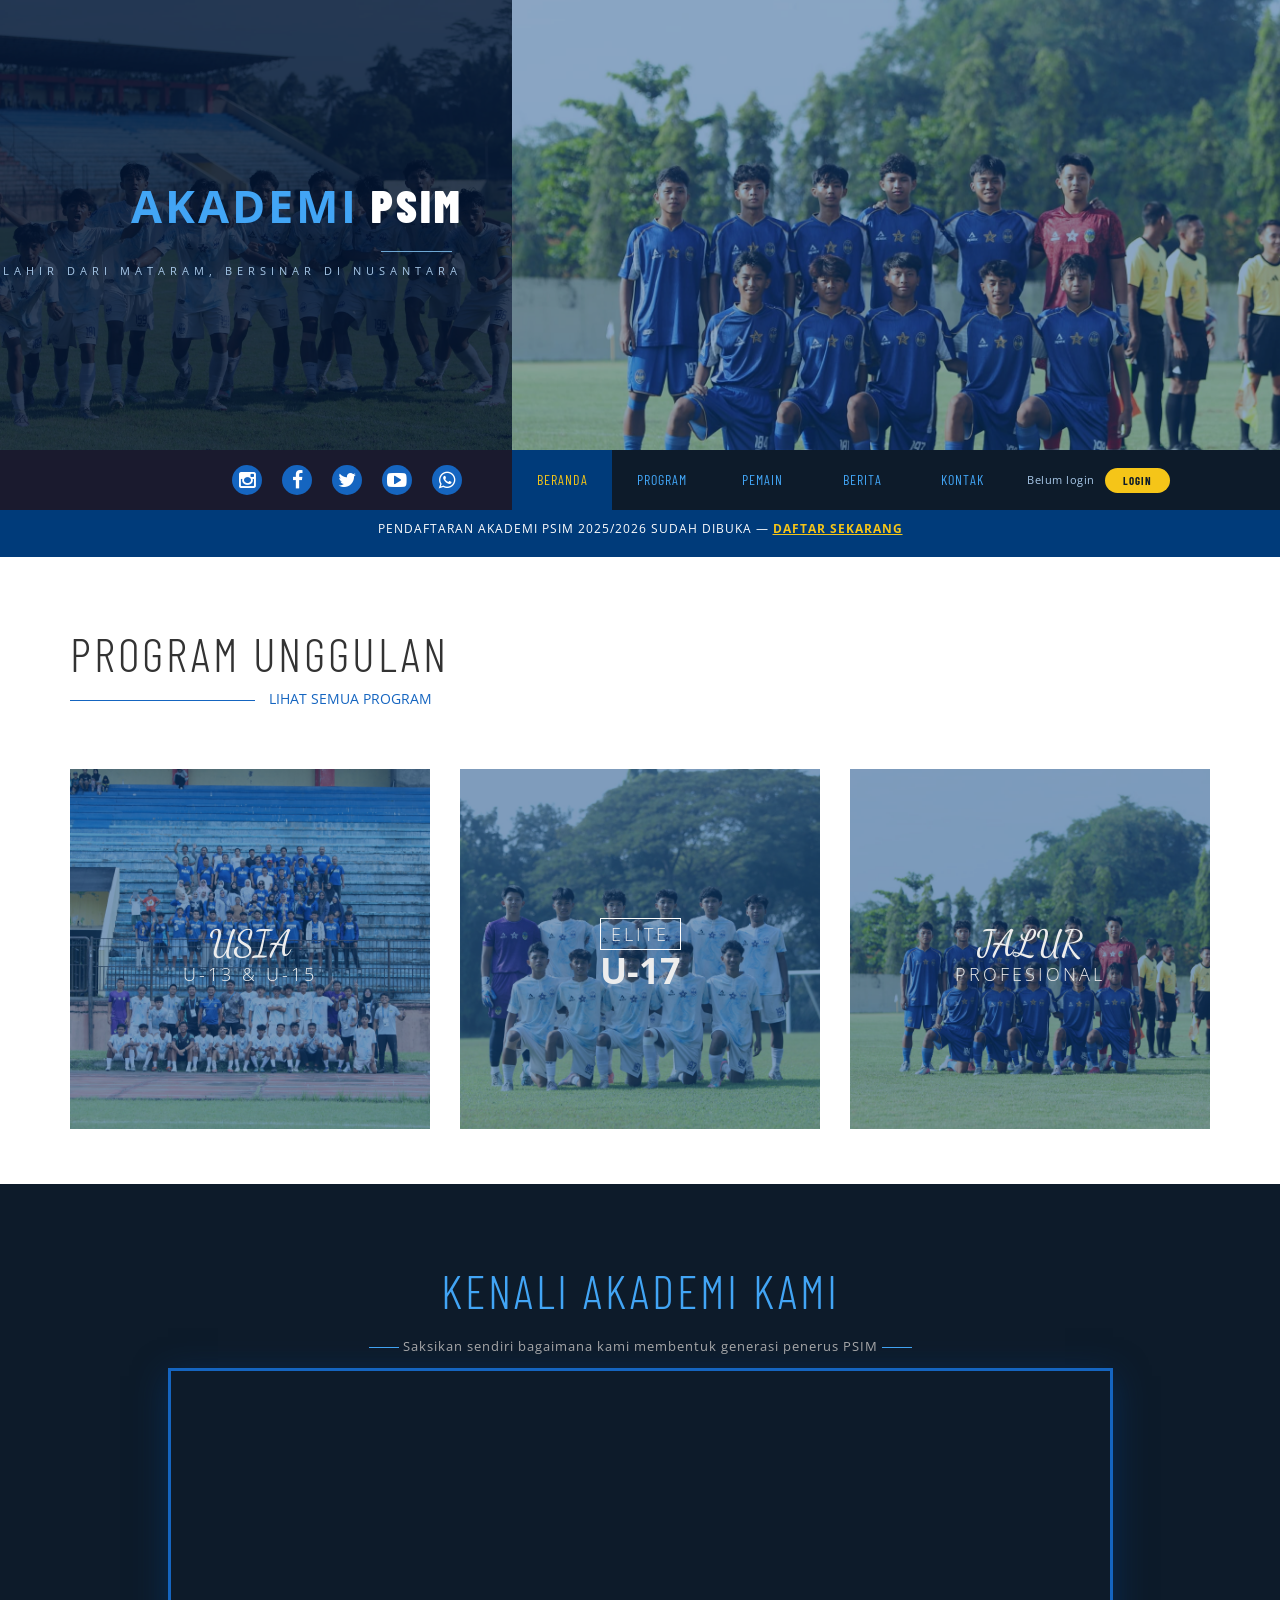
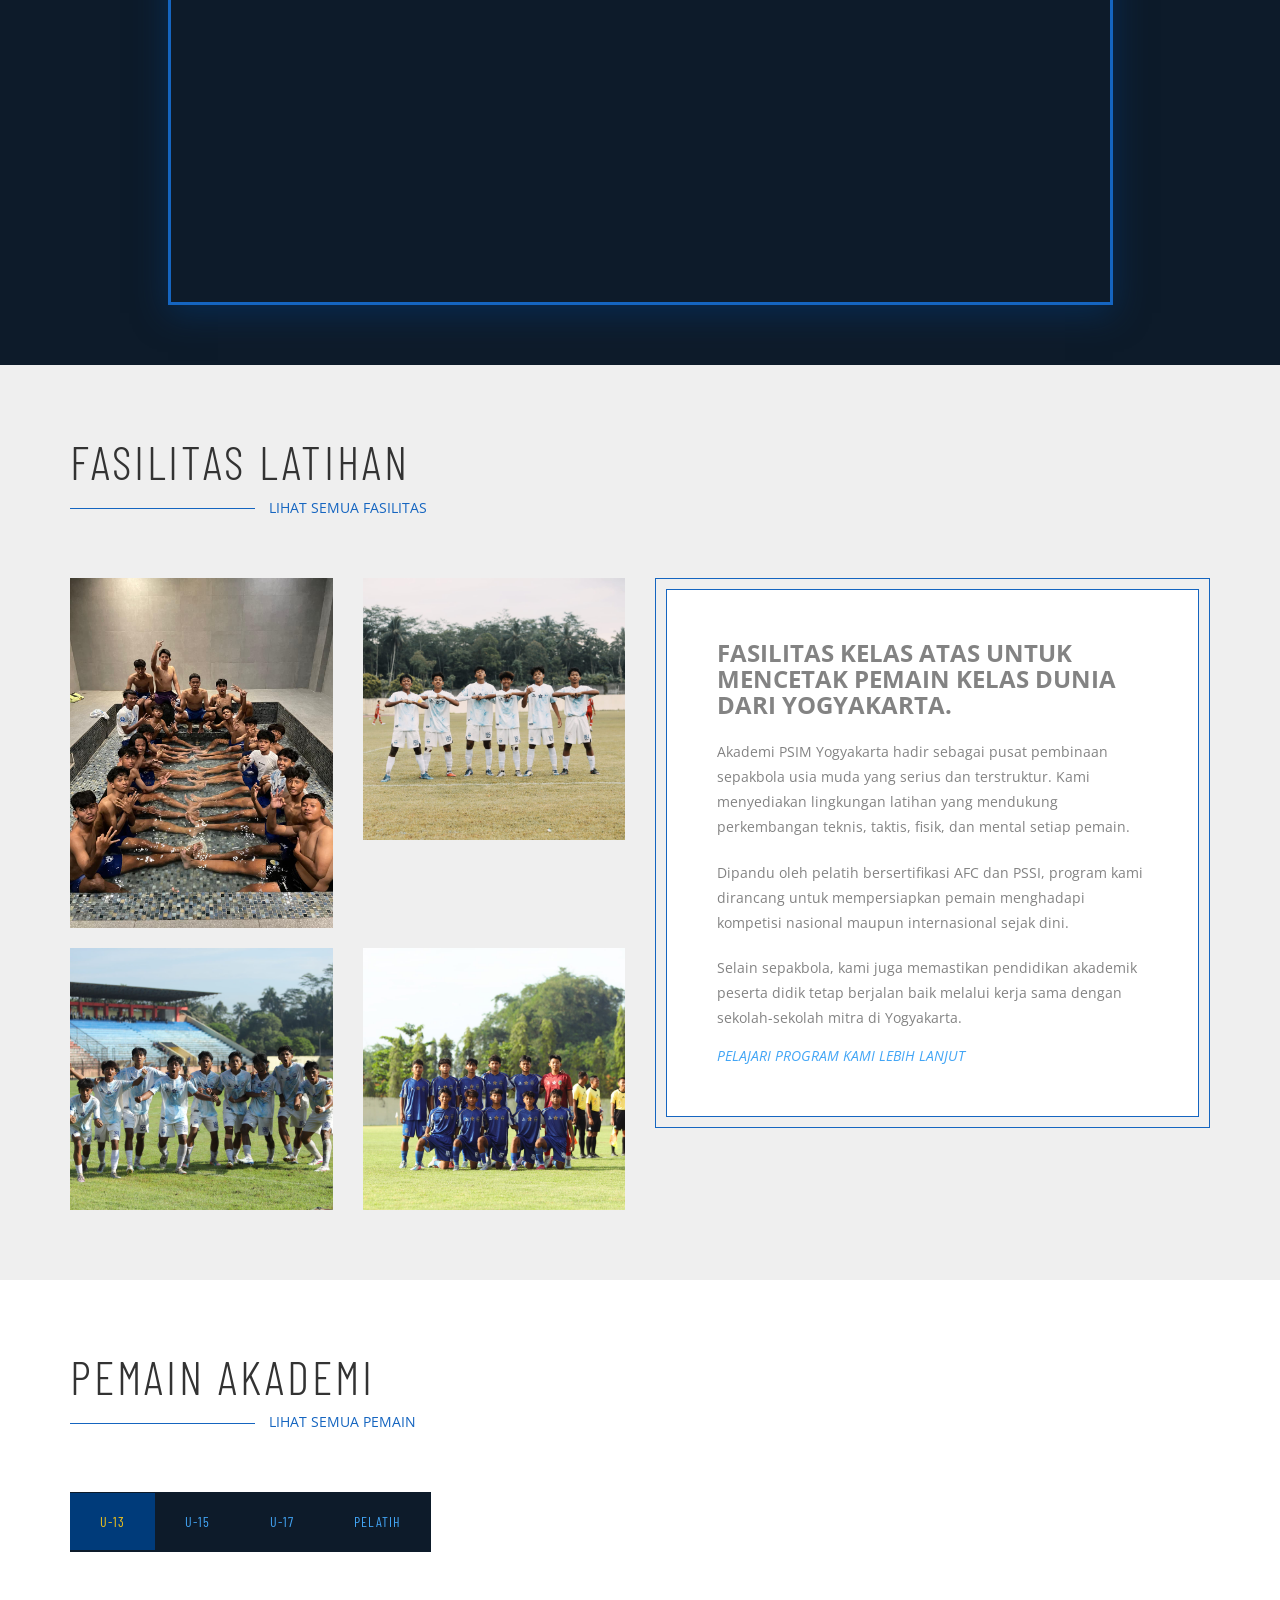
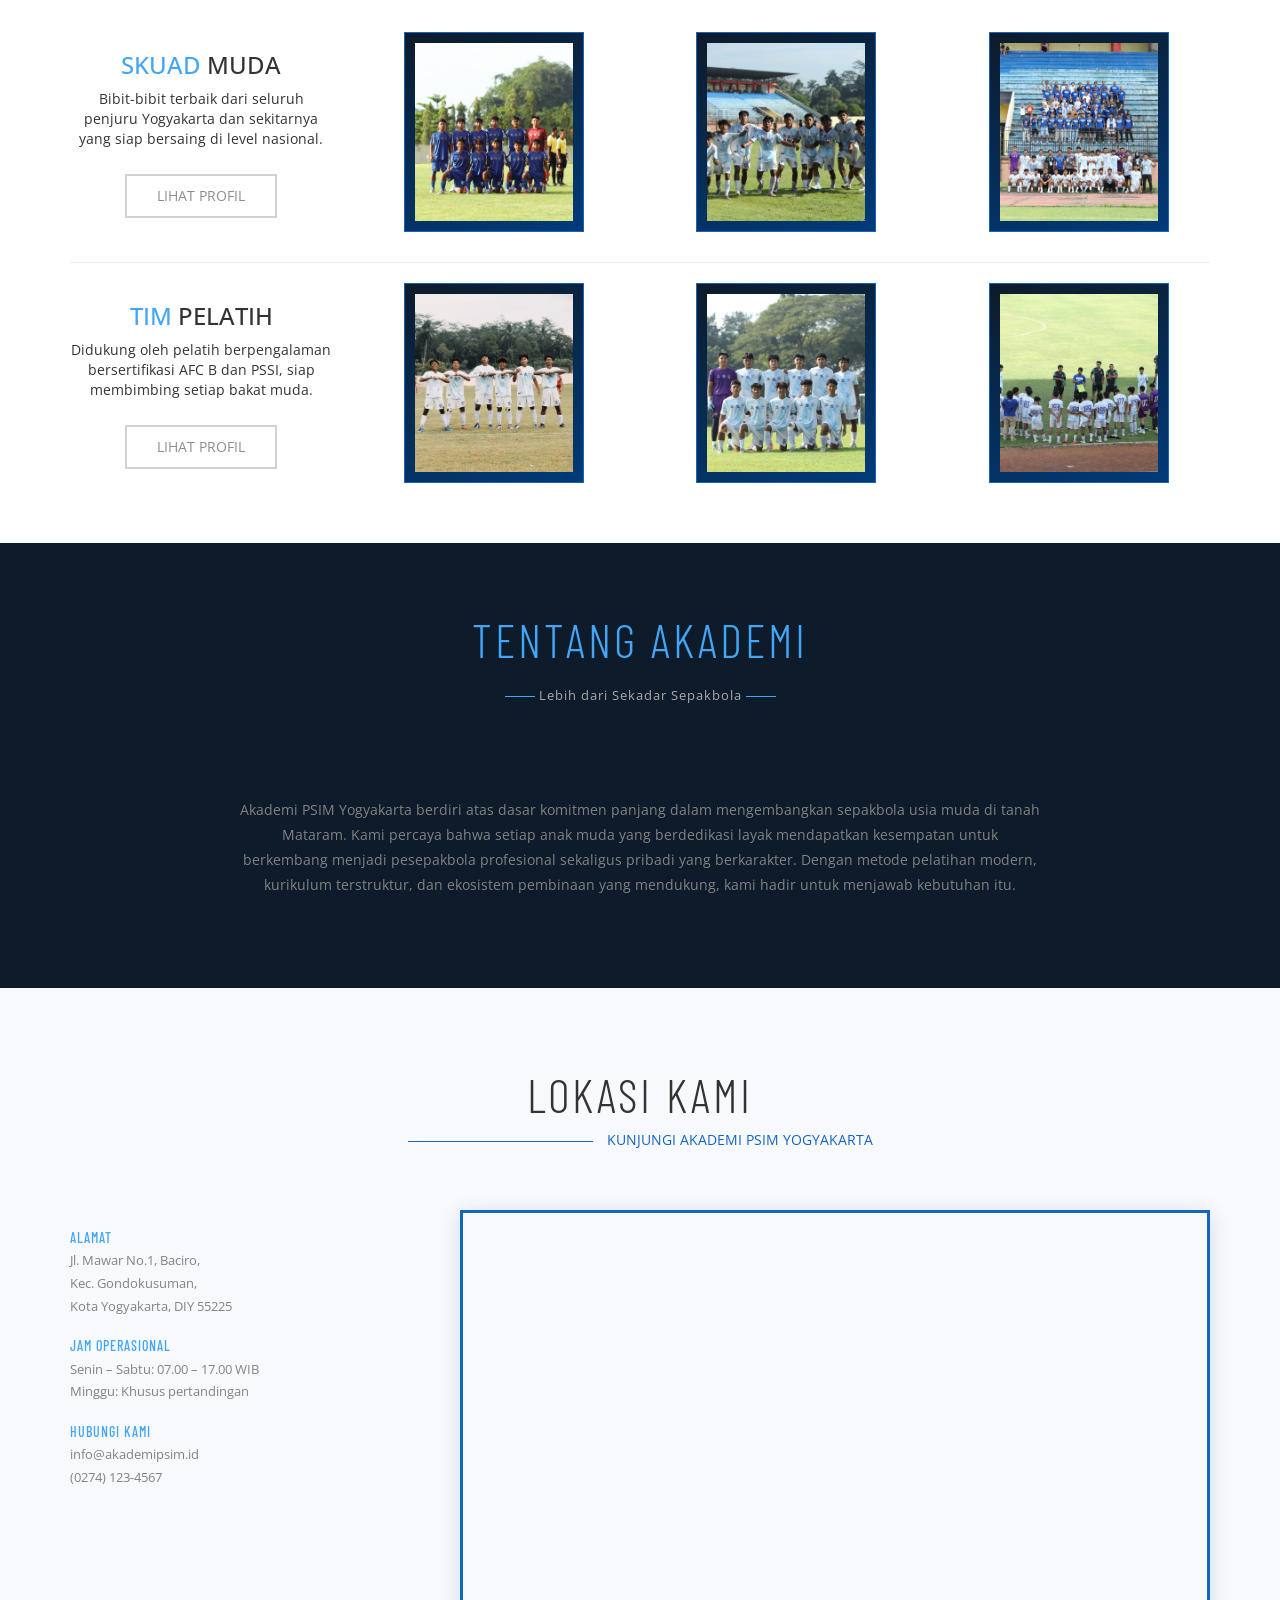
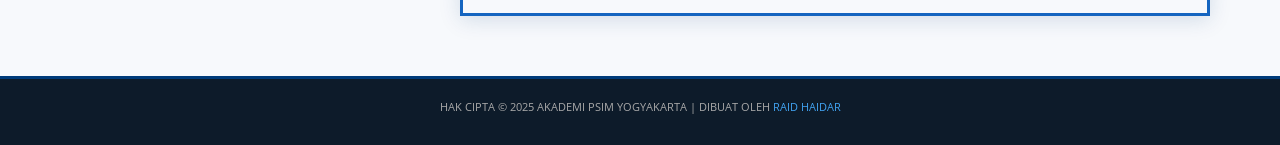
==== index.html @ 22b87681 "Add files via upload" ====
<!DOCTYPE html>
<html lang="id">
    <head>
        <meta charset="utf-8">
        <meta http-equiv="X-UA-Compatible" content="IE=edge">
        <meta name="viewport" content="width=device-width, initial-scale=1">
        <title>Akademi PSIM Yogyakarta</title>
        <meta name="description" content="Akademi sepakbola resmi PSIM Yogyakarta – tempat lahirnya bintang-bintang masa depan dari tanah Mataram.">
        <meta name="author" content="Raid Haidar">
        <link href='https://fonts.googleapis.com/css?family=Open+Sans:400,300,400italic,700' rel='stylesheet' type='text/css'>
        <link href='https://fonts.googleapis.com/css?family=Dancing+Script' rel='stylesheet' type='text/css'>
        <link href='https://fonts.googleapis.com/css2?family=Barlow+Condensed:wght@400;600;700;900&display=swap' rel='stylesheet' type='text/css'>
        <link href="css/font-awesome.min.css" rel="stylesheet">
        <link href="css/bootstrap.min.css" rel="stylesheet">
        <link href="css/templatemo-style.css" rel="stylesheet">
    </head>
    <body>
        <!-- Header -->
        <div class="templatemo-container">
            <div class="templatemo-block-left">
                <div class="templatemo-header-left">
                    <div class="templatemo-header-text-wrap">
                        <div class="templatemo-header-text">
                            <h1 class="text-uppercase templatemo-site-name"><span class="blue-text"><b>Akademi</b></span> PSIM</h1>
                            <hr class="templatemo-header-hr">
                            <p class="text-uppercase templatemo-slogan">Lahir dari Mataram, Bersinar di Nusantara</p>
                        </div>
                    </div>
                    <div class="templatemo-header-left-overlay"></div>
                    <div class="templatemo-social templatemo-gray-bg">
                        <ul>
                            <li><a href="#"><i class="fa fa-instagram"></i></a></li>
                            <li><a href="#"><i class="fa fa-facebook"></i></a></li>
                            <li><a href="#"><i class="fa fa-twitter"></i></a></li>
                            <li><a href="#"><i class="fa fa-youtube-play"></i></a></li>
                            <li><a href="#"><i class="fa fa-whatsapp"></i></a></li>
                        </ul>
                    </div>
                </div>
            </div>
            <div class="templatemo-block-right">
                <div class="templatemo-header-right">
                    <div class="templatemo-header-right-overlay"></div>
                    <div class="mobile-menu-icon">
                        <i class="fa fa-bars"></i>
                    </div>
                    <nav class="templatemo-nav">
                        <ul class="text-uppercase">
                            <li class="active"><a href="index.html">Beranda</a></li>
                            <li><a href="#">Program</a></li>
                            <li><a href="#">Pemain</a></li>
                            <li><a href="#">Berita</a></li>
                            <li><a href="#">Kontak</a></li>
                            <li class="nav-item nav-login-item">
                                <span id="userInfo" class="user-info-text">Belum login</span>
                                <button id="authBtn" onclick="goLogin()" class="btn-login">Login</button>
                            </li>
                        </ul>
                    </nav>
                </div>
            </div>
        </div>
        <!-- end Header -->

        <div class="daftar-banner text-center">
            <p class="text-uppercase">Pendaftaran Akademi PSIM 2025/2026 Sudah Dibuka &mdash; <a href="#kontak">Daftar Sekarang</a></p>
        </div>

        <section class="container">
            <div class="row">
                <div class="col-lg-12">
                    <h2 class="text-uppercase">Program Unggulan</h2>
                    <hr class="templatemo-section-header-hr">
                    <p class="text-uppercase templatemo-section-subheader">Lihat Semua Program</p>
                </div>
            </div>
            <div class="row">
                <div class="col-lg-4 col-md-4 col-sm-4 col-xs-12 text-center">
                    <div class="new-arrival-container">
                        <div class="new-arrival-overlay">
                            <h3 class="text-uppercase new-arrival-title">
                                <span class="font-script">Usia</span>
                                <span class="smaller-text">U-13 &amp; U-15</span>
                            </h3>
                        </div>
                        <img src="img/psim3.jpeg" alt="Program U-13 dan U-15" class="img-responsive program-img-placeholder">
                    </div>
                </div>
                <div class="col-lg-4 col-md-4 col-sm-4 col-xs-12 text-center">
                    <div class="new-arrival-container">
                        <div class="new-arrival-overlay">
                            <h3 class="text-uppercase new-arrival-title">
                                <span class="smaller-text bordered-text">Elite</span>
                                <span><b>U-17</b></span>
                            </h3>
                        </div>
                        <img src="img/psim6.jpeg" alt="Program Elite U-17" class="img-responsive program-img-placeholder">
                    </div>
                </div>
                <div class="col-lg-4 col-md-4 col-sm-4 col-xs-12 text-center">
                    <div class="new-arrival-container">
                        <div class="new-arrival-overlay">
                            <h3 class="text-uppercase new-arrival-title">
                                <span class="font-script">Jalur</span>
                                <span class="smaller-text">Profesional</span>
                            </h3>
                        </div>
                        <img src="img/psim2.jpeg" alt="Jalur Profesional" class="img-responsive program-img-placeholder">
                    </div>
                </div>
            </div>
        </section>

        <section class="templatemo-dark-bg video-section">
            <div class="container">
                <div class="row">
                    <div class="col-lg-12 text-center">
                        <h2 class="text-uppercase blue-text">Kenali Akademi Kami</h2>
                        <hr class="templatemo-about-hr">
                        <p class="templatemo-about-subtitle">Saksikan sendiri bagaimana kami membentuk generasi penerus PSIM</p>
                        <hr class="templatemo-about-hr">
                    </div>
                </div>
                <div class="row">
                    <div class="col-lg-10 col-lg-offset-1">
                        <div class="video-wrapper">
                            <iframe 
                                src="https://www.youtube.com/embed/2T1FO9aJ2Bg" 
                                title="Wow Keren!! Akademi Sepakbola PSIM Yogya" 
                                frameborder="0" 
                                allow="accelerometer; autoplay; clipboard-write; encrypted-media; gyroscope; picture-in-picture; web-share" 
                                referrerpolicy="strict-origin-when-cross-origin" 
                                allowfullscreen>
                            </iframe>
                        </div>
                    </div>
                </div>
            </div>
        </section>

        <section class="templatemo-gray-bg">
            <div class="container">
                <div class="row">
                    <div class="col-lg-12">
                        <h2 class="text-uppercase">Fasilitas Latihan</h2>
                        <hr class="templatemo-section-header-hr">
                        <p class="text-uppercase templatemo-section-subheader">Lihat Semua Fasilitas</p>
                    </div>
                </div>
                <div class="row">

                    <div class="col-lg-6 col-md-6 col-sm-12 col-xs-12 text-center">
                        <div class="row">
                            <div class="col-lg-6 col-md-6 col-sm-6 col-xs-12">
                                      <div class="product-type-container">
                                    <div class="product-type-overlay">
                                        <div class="product-type-info">
                                            <i class="fa fa-search fa-2x blue-text"></i>
                                            <h3 class="blue-text text-uppercase">Kolam Renang</h3>
                                            <p class="text-uppercase white-text">Standar Nasional</p>
                                        </div>
                                    </div>
                                    <img src="img/psim4.jpeg" alt="Kolam Renang" class="product-type-img img-responsive facility-img-placeholder">
                                </div>
                            </div>
                            <div class="col-lg-6 col-md-6 col-sm-6 col-xs-12">
                                <div class="product-type-container">
                                    <div class="product-type-overlay">
                                        <div class="product-type-info">
                                            <i class="fa fa-search fa-2x blue-text"></i>
                                            <h3 class="blue-text text-uppercase">Gym & Fisik</h3>
                                            <p class="text-uppercase white-text">Pelatihan Terpadu</p>
                                        </div>
                                    </div>
                                    <img src="img/psim5.jpeg" alt="Gym dan Fisik" class="product-type-img img-responsive facility-img-placeholder">
                                </div>
                            </div>
                        </div>
                        <div class="row">
                            <div class="col-lg-6 col-md-6 col-sm-6 col-xs-12">
                                <div class="product-type-container">
                                    <div class="product-type-overlay">
                                        <div class="product-type-info">
                                            <i class="fa fa-search fa-2x blue-text"></i>
                                            <h3 class="blue-text text-uppercase">Asrama Siswa</h3>
                                            <p class="text-uppercase white-text">Nyaman & Kondusif</p>
                                        </div>
                                    </div>
                                    <img src="img/psim1.jpeg" alt="Asrama Siswa" class="product-type-img img-responsive facility-img-placeholder">
                                </div>
                            </div>
                            <div class="col-lg-6 col-md-6 col-sm-6 col-xs-12">
                                <div class="product-type-container">
                                    <div class="product-type-overlay">
                                        <div class="product-type-info">
                                            <i class="fa fa-search fa-2x blue-text"></i>
                                            <h3 class="blue-text text-uppercase">Ruang Analisis</h3>
                                            <p class="text-uppercase white-text">Video & Taktik</p>
                                        </div>
                                    </div>
                                    <img src="img/psim2.jpeg" alt="Ruang Analisis" class="product-type-img img-responsive facility-img-placeholder">
                                </div>
                            </div>
                        </div>
                    </div>
                    <div class="col-lg-6 col-md-6 col-sm-12 col-xs-12">
                        <div class="blue-border">
                            <div class="product-type-message">
                                <h3 class="text-uppercase gray-text product-type-message-title"><b>Fasilitas kelas atas untuk mencetak pemain kelas dunia dari Yogyakarta.</b></h3>
                                <p class="gray-text">Akademi PSIM Yogyakarta hadir sebagai pusat pembinaan sepakbola usia muda yang serius dan terstruktur. Kami menyediakan lingkungan latihan yang mendukung perkembangan teknis, taktis, fisik, dan mental setiap pemain.</p>
                                <p class="gray-text">Dipandu oleh pelatih bersertifikasi AFC dan PSSI, program kami dirancang untuk mempersiapkan pemain menghadapi kompetisi nasional maupun internasional sejak dini.</p>
                                <p class="gray-text">Selain sepakbola, kami juga memastikan pendidikan akademik peserta didik tetap berjalan baik melalui kerja sama dengan sekolah-sekolah mitra di Yogyakarta.</p>
                                <a href="#" class="text-uppercase blue-text"><i>Pelajari program kami lebih lanjut</i></a>
                            </div>
                        </div>
                    </div>
                </div>
            </div>
        </section>

        <section class="container">
            <div class="row">
                <div class="col-lg-12">
                    <h2 class="text-uppercase">Pemain Akademi</h2>
                    <hr class="templatemo-section-header-hr">
                    <p class="text-uppercase templatemo-section-subheader">Lihat Semua Pemain</p>
                </div>
            </div>
            <div class="row">
                <div class="col-lg-12">
                    <ul class="product-menu text-uppercase">
                        <li class="active"><a href="#">U-13</a></li>
                        <li><a href="#">U-15</a></li>
                        <li><a href="#">U-17</a></li>
                        <li><a href="#">Pelatih</a></li>
                    </ul>
                </div>
            </div>
            <div class="row">
                <div class="col-lg-3 col-md-3 col-sm-6 col-xs-12 margin-bottom-10 text-center">
                    <h3 class="text-uppercase"><span class="blue-text">Skuad</span> Muda</h3>
                    <p>Bibit-bibit terbaik dari seluruh penjuru Yogyakarta dan sekitarnya yang siap bersaing di level nasional.</p>
                    <a href="#" class="text-uppercase btn-gray-bordered">Lihat Profil</a>
                </div>
                <div class="col-lg-3 col-md-3 col-sm-6 col-xs-12 margin-bottom-10 text-center">
                    <img src="img/psim2.jpeg" alt="Pemain Akademi 1" class="img-fashion blue-border player-img-placeholder">
                </div>
                <div class="col-lg-3 col-md-3 col-sm-6 col-xs-12 margin-bottom-10 text-center">
                    <img src="img/psim1.jpeg" alt="Pemain Akademi 2" class="img-fashion blue-border player-img-placeholder">
                </div>
                <div class="col-lg-3 col-md-3 col-sm-6 col-xs-12 margin-bottom-10 text-center">
                    <img src="img/psim3.jpeg" alt="Pemain Akademi 3" class="img-fashion blue-border player-img-placeholder">
                </div>
            </div>
            <hr>
            <div class="row">
                <div class="col-lg-3 col-md-3 col-sm-6 col-xs-12 margin-bottom-10 text-center">
                    <h3 class="text-uppercase"><span class="blue-text">Tim</span> Pelatih</h3>
                    <p>Didukung oleh pelatih berpengalaman bersertifikasi AFC B dan PSSI, siap membimbing setiap bakat muda.</p>
                    <a href="#" class="text-uppercase btn-gray-bordered">Lihat Profil</a>
                </div>
                <div class="col-lg-3 col-md-3 col-sm-6 col-xs-12 margin-bottom-10 text-center">
                    <img src="img/psim5.jpeg" alt="Pelatih 1" class="img-fashion blue-border player-img-placeholder">
                </div>
                <div class="col-lg-3 col-md-3 col-sm-6 col-xs-12 margin-bottom-10 text-center">
                    <img src="img/psim6.jpeg" alt="Pelatih 2" class="img-fashion blue-border player-img-placeholder">
                </div>
                <div class="col-lg-3 col-md-3 col-sm-6 col-xs-12 margin-bottom-10 text-center">
                    <img src="img/psim7.jpeg" alt="Pelatih 3" class="img-fashion blue-border player-img-placeholder">
                </div>
            </div>
        </section>

        <section class="templatemo-dark-bg">
            <div class="container">
                <div class="row">
                    <div class="col-lg-12 text-center">
                        <h2 class="text-uppercase blue-text">Tentang Akademi</h2>
                        <hr class="templatemo-about-hr">
                        <p class="templatemo-about-subtitle">Lebih dari Sekadar Sepakbola</p>
                        <hr class="templatemo-about-hr">
                        <p class="gray-text about-us-text">Akademi PSIM Yogyakarta berdiri atas dasar komitmen panjang dalam mengembangkan sepakbola usia muda di tanah Mataram. Kami percaya bahwa setiap anak muda yang berdedikasi layak mendapatkan kesempatan untuk berkembang menjadi pesepakbola profesional sekaligus pribadi yang berkarakter. Dengan metode pelatihan modern, kurikulum terstruktur, dan ekosistem pembinaan yang mendukung, kami hadir untuk menjawab kebutuhan itu.</p>
                    </div>
                </div>
            </div>
        </section>


        <section id="kontak" class="lokasi-section">
            <div class="container">
                <div class="row">
                    <div class="col-lg-12 text-center">
                        <h2 class="text-uppercase">Lokasi Kami</h2>
                        <hr class="templatemo-section-header-hr">
                        <p class="text-uppercase templatemo-section-subheader">Kunjungi Akademi PSIM Yogyakarta</p>
                    </div>
                </div>
                <div class="row">
                    <div class="col-lg-4 col-md-4 col-sm-12 col-xs-12 lokasi-info">
                        <div class="kontak-detail">
                            <h4 class="text-uppercase blue-text">Alamat</h4>
                            <p>Jl. Mawar No.1, Baciro,<br>Kec. Gondokusuman,<br>Kota Yogyakarta, DIY 55225</p>
                            <h4 class="text-uppercase blue-text">Jam Operasional</h4>
                            <p>Senin – Sabtu: 07.00 – 17.00 WIB<br>Minggu: Khusus pertandingan</p>
                            <h4 class="text-uppercase blue-text">Hubungi Kami</h4>
                            <p>info@akademipsim.id<br>(0274) 123-4567</p>
                        </div>
                    </div>
                    <div class="col-lg-8 col-md-8 col-sm-12 col-xs-12">
                        <div class="maps-wrapper">
                            <iframe 
                                src="https://www.google.com/maps/embed?pb=!1m18!1m12!1m3!1d3952.967865220335!2d110.38363149999999!3d-7.793227099999999!2m3!1f0!2f0!3f0!3m2!1i1024!2i768!4f13.1!3m3!1m2!1s0x2e7a59d5c5626281%3A0x917375b9002b7dc8!2sJl.%20Mawar%20No.1%2C%20Baciro%2C%20Kec.%20Gondokusuman%2C%20Kota%20Yogyakarta%2C%20Daerah%20Istimewa%20Yogyakarta%2055225!5e0!3m2!1sid!2sid!4v1780235717998!5m2!1sid!2sid" 
                                width="100%" 
                                height="400" 
                                style="border:0;" 
                                allowfullscreen="" 
                                loading="lazy" 
                                referrerpolicy="no-referrer-when-downgrade">
                            </iframe>
                        </div>
                    </div>
                </div>
            </div>
        </section>

        <footer class="text-center">
            <p class="text-uppercase">
                Hak Cipta &copy; 2025 Akademi PSIM Yogyakarta
                | Dibuat oleh <a href="#">Raid Haidar</a>
            </p>
        </footer>

        <!-- JS -->
        <script type="text/javascript" src="js/jquery-1.11.2.min.js"></script>
        <script type="text/javascript" src="js/templatemo-script.js"></script>
        <script src="login/js/welcome.js"></script>
        <script>
            // Mobile menu toggle
            document.querySelector('.mobile-menu-icon').addEventListener('click', function() {
                var nav = document.querySelector('.templatemo-nav');
                nav.style.display = (nav.style.display === 'block') ? 'none' : 'block';
            });
        </script>
    </body>
</html>
---- css/templatemo-style.css ----
/* 
   Akademi PSIM Yogyakarta — psim-style.css
   Tema biru PSIM Yogyakarta
   Dibuat oleh Raid Haidar

TABLE OF CONTENT
    1. Universal Styles
    2. Header
    3. Beranda
    4. Tentang & Footer
    5. Pemain
    6. Lokasi & Maps
    7. Video Section
    8. Placeholder Gambar (hapus saat foto asli sudah siap)
    9. Media Queries
----------------------------------------------*/

/* === WARNA UTAMA PSIM ===
   --biru-utama    : #003B7A   (biru tua PSIM)
   --biru-muda     : #1565C0   (biru cerah aksen)
   --biru-terang   : #42A5F5   (highlight)
   --emas-psim     : #F5C518   (aksen kuning/emas logo PSIM)
   --gelap         : #0D1B2A   (latar gelap)
   ====================== */

/* 1. Universal Styles
----------------------------------------------*/
:root {
    --biru-utama: #003B7A;
    --biru-muda: #1565C0;
    --biru-terang: #42A5F5;
    --emas-psim: #F5C518;
    --gelap: #0D1B2A;
    --abu-terang: #EFEFEF;
    --abu-teks: #838383;
}

ul {
    margin: 0;
    padding: 0;
}

* { font-family: 'Open Sans', sans-serif; }

body { font-size: 14px; }

.templatemo-container {
    margin: 0 auto;
    max-width: 1600px;
    overflow: hidden;
}

.blue-text { color: var(--biru-terang); }
.white-text { color: white; }
.gray-text { color: var(--abu-teks); }

.mobile-menu-icon {
    cursor: pointer;
    display: none;
}

a { color: var(--biru-terang); }
a:hover {
    color: var(--emas-psim);
    text-decoration: none;
}

h2 {
    font-size: 3.4em;
    font-weight: 300;
    letter-spacing: 3px;
    font-family: 'Barlow Condensed', 'Open Sans', sans-serif;
}

section { padding: 50px 0; }

.templatemo-section-header-hr {
    border-top-color: var(--biru-muda);
    width: 185px;
    display: inline-block;
    margin: 0 10px 0 0;
    vertical-align: middle;
}

.templatemo-section-subheader {
    color: var(--biru-muda);
    display: inline-block;
    margin-bottom: 60px;
}

.templatemo-gray-bg { background: var(--abu-terang); }

.templatemo-dark-bg {
    background: var(--gelap);
    color: #DDD;
}

.margin-bottom-10 { margin-bottom: 10px; }

/* Banner pendaftaran */
.daftar-banner {
    background: var(--biru-utama);
    color: #fff;
    padding: 10px 20px;
    font-size: 0.85em;
    letter-spacing: 1px;
}
.daftar-banner a {
    color: var(--emas-psim);
    font-weight: 700;
    text-decoration: underline;
}
.daftar-banner a:hover { color: #fff; }

/* 2. Header
----------------------------------------------*/
.templatemo-block-left { width: 40%; }
.templatemo-block-right { width: 60%; }

.templatemo-block-left,
.templatemo-block-right { float: left; }

.templatemo-header-left,
.templatemo-header-right { height: 450px; }

.templatemo-header-left {
    /* GANTI GAMBAR: ganti path di bawah ini dengan foto banner utama kamu */
    background: url(../img/psim1.jpeg) center center no-repeat;
    background-size: cover;
    background-color: var(--gelap); /* fallback jika gambar belum ada */
    color: #fff;
    position: relative;
}

.templatemo-header-left-overlay {
    background-color: rgba(0, 20, 50, 0.82);
    height: 100%;
    width: 100%;
    position: absolute;
    top: 0;
    left: 0;
}

.templatemo-header-right {
    /* GANTI GAMBAR: ganti path di bawah ini dengan foto header kanan kamu */
    background: url(../img/psim2.jpeg) center center no-repeat;
    background-size: cover;
    background-color: var(--biru-utama); /* fallback jika gambar belum ada */
}

.templatemo-header-right-overlay {
    background-color: rgba(0, 59, 122, 0.45);
    height: 100%;
    width: 100%;
}

.templatemo-header-text-wrap {
    display: -webkit-flex;
    display: flex;
    -webkit-align-items: center;
    align-items: center;
    height: 100%;
    position: relative;
    z-index: 1000;
}

.templatemo-header-text {
    margin-right: 50px;
    text-align: right;
    width: 100%;
}

.templatemo-site-name {
    letter-spacing: 3px;
    font-size: 45px;
    font-family: 'Barlow Condensed', 'Open Sans', sans-serif;
    font-weight: 900;
}

.templatemo-header-hr {
    border-top-color: #6fa8d4;
    width: 71px;
    display: inline-block;
    margin: 0 10px 0 0;
    vertical-align: middle;
}

.templatemo-slogan {
    color: #a8c8e8;
    display: inline-block;
    font-size: 11px;
    letter-spacing: 5px;
}

/* Navigasi */
.templatemo-social,
.templatemo-nav {
    height: 60px;
    width: 100%;
}

.templatemo-social {
    display: -webkit-flex;
    display: flex;
    -webkit-align-items: center;
    align-items: center;
    -webkit-justify-content: flex-end;
    justify-content: flex-end;
    padding-right: 30px;
    background: #1a1a2e;
}

.templatemo-social li { margin-right: 20px; }

.templatemo-social a {
    color: white;
    font-size: 1.4em;
}

.templatemo-social i {
    background: var(--biru-muda);
    border-radius: 30px;
    line-height: 30px;
    width: 30px;
    height: 30px;
    vertical-align: middle;
    text-align: center;
    transition: all 0.3s ease;
}

.templatemo-social a:hover i {
    background: var(--emas-psim);
    color: var(--gelap);
}

.templatemo-nav { background: var(--gelap); }
.templatemo-nav li { line-height: 60px; }

.templatemo-nav a {
    color: var(--biru-terang);
    display: inline-block;
    width: 100px;
    height: 60px;
    text-align: center;
    transition: all 0.3s ease;
    font-family: 'Barlow Condensed', sans-serif;
    font-size: 1em;
    letter-spacing: 1px;
}

.templatemo-nav a:hover { text-decoration: none; }

.templatemo-nav li.active a,
.templatemo-nav a:hover {
    background: var(--biru-utama);
    color: var(--emas-psim);
}

.templatemo-social li,
.templatemo-nav li {
    display: inline-block;
    float: left;
}

/* 3. Beranda
----------------------------------------------*/

/* Program Unggulan */
.new-arrival-container {
    cursor: pointer;
    display: inline-block;
    position: relative;
    max-width: 100%;
}

.new-arrival-overlay {
    background: rgba(0, 59, 122, 0.5);
    width: 100%;
    height: 100%;
    position: absolute;
    top: 0;
    left: 0;
    display: -webkit-flex;
    display: flex;
    -webkit-align-items: center;
    align-items: center;
    -webkit-justify-content: center;
    justify-content: center;
}

.new-arrival-title {
    color: rgb(237, 237, 237);
    font-size: 2.6em;
    font-family: 'Barlow Condensed', sans-serif;
}

.new-arrival-title span {
    display: block;
    text-align: center;
}

.new-arrival-title .smaller-text {
    font-size: 0.5em;
    font-weight: 300;
    letter-spacing: 3px;
}

.font-script { font-family: 'Dancing Script', cursive; }

.bordered-text {
    border: 1px solid #fff;
    padding: 5px 10px;
}

/* Fasilitas */
.product-type-container {
    display: inline-block;
    position: relative;
    margin-bottom: 15px;
    max-width: 100%;
}

.product-type-overlay {
    cursor: pointer;
    position: absolute;
    display: -webkit-flex;
    display: flex;
    -webkit-align-items: center;
    align-items: center;
    -webkit-justify-content: center;
    justify-content: center;
    width: 100%;
    height: 100%;
    background: rgba(0, 30, 80, 0.2);
    z-index: 1000;
    opacity: 0;
    transition: all 0.3s ease;
}

.product-type-container:hover .product-type-img {
    -webkit-filter: blur(3px);
    filter: blur(3px);
}

.product-type-container:hover .product-type-overlay { opacity: 1; }

.product-type-info {
    border: 1px solid var(--biru-terang);
    text-align: center;
    width: 80%;
    height: 80%;
    display: -webkit-flex;
    display: flex;
    -webkit-align-items: center;
    align-items: center;
    -webkit-justify-content: center;
    justify-content: center;
    -webkit-flex-direction: column;
    flex-direction: column;
}

.product-type-info h3 { font-size: 1.1em; }

.product-type-info .fa {
    border: 2px solid var(--biru-terang);
    border-radius: 50%;
    width: 50px;
    height: 50px;
    padding-top: 9px;
}

.product-type-message {
    background: #fff;
    border: 1px solid var(--biru-muda);
    padding: 50px;
}

.blue-border {
    border: 1px solid var(--biru-muda);
    padding: 10px;
}

.product-type-message p {
    line-height: 1.8;
    margin-top: 20px;
    margin-bottom: 15px;
}

.product-type-message-title { margin-top: 0; }

/* Pemain & Skuad */
.img-fashion {
    max-width: 209px;
    max-height: 209px;
}

.product-menu {
    margin-bottom: 80px;
    overflow: hidden;
}

.product-menu li {
    background: var(--gelap);
    display: inline-block;
    line-height: 60px;
    list-style: none;
    float: left;
}

.product-menu a {
    color: var(--biru-terang);
    width: 90px;
    height: 60px;
    padding: 20px 30px;
    text-align: center;
    transition: all 0.3s ease;
    font-family: 'Barlow Condensed', sans-serif;
    letter-spacing: 1px;
}

.product-menu li.active a,
.product-menu a:hover {
    background: var(--biru-utama);
    color: var(--emas-psim);
}

.btn-gray-bordered {
    border: 2px solid #D1D1D1;
    color: #8F8E8E;
    display: inline-block;
    padding: 10px 30px;
    margin-top: 15px;
    transition: all 0.3s ease;
}

.btn-gray-bordered:hover {
    border-color: var(--biru-muda);
    color: var(--biru-muda);
}

/* 4. Tentang & Footer
----------------------------------------------*/
.templatemo-about-hr {
    display: inline-block;
    vertical-align: middle;
    width: 30px;
    border-top-color: var(--biru-terang);
}

.templatemo-about-subtitle {
    display: inline-block;
    margin: 0;
    vertical-align: middle;
    color: #aaa;
    font-size: 0.9em;
    letter-spacing: 1px;
}

.about-us-text {
    line-height: 1.8em;
    margin: 80px auto 40px auto;
    max-width: 800px;
}

footer {
    background: var(--gelap);
    color: #aaa;
    font-size: 0.8em;
    padding: 20px;
    border-top: 3px solid var(--biru-utama);
}

footer a {
    color: var(--biru-terang);
}

footer a:hover { color: var(--emas-psim); }

/* 5. Video Section
----------------------------------------------*/
.video-section { padding: 60px 0; }

.video-wrapper {
    position: relative;
    padding-bottom: 56.25%; /* rasio 16:9 */
    height: 0;
    overflow: hidden;
    border: 3px solid var(--biru-muda);
    box-shadow: 0 8px 32px rgba(0, 59, 122, 0.5);
}

.video-wrapper iframe {
    position: absolute;
    top: 0;
    left: 0;
    width: 100%;
    height: 100%;
}

/* 6. Lokasi & Maps
----------------------------------------------*/
.lokasi-section {
    padding: 60px 0;
    background: #f7f9fc;
}

.lokasi-info {
    display: -webkit-flex;
    display: flex;
    -webkit-align-items: center;
    align-items: center;
}

.kontak-detail {
    padding: 20px 30px 20px 0;
}

.kontak-detail h4 {
    font-family: 'Barlow Condensed', sans-serif;
    letter-spacing: 1px;
    margin-top: 20px;
    margin-bottom: 5px;
    font-size: 1em;
}

.kontak-detail h4:first-child { margin-top: 0; }

.kontak-detail p {
    color: var(--abu-teks);
    line-height: 1.8;
    font-size: 0.9em;
}

.maps-wrapper {
    border: 3px solid var(--biru-muda);
    overflow: hidden;
    box-shadow: 0 4px 20px rgba(0, 59, 122, 0.15);
}

.maps-wrapper iframe {
    display: block;
}

/* 7. Login Item di Navbar
----------------------------------------------*/
.nav-login-item {
    display: inline-flex !important;
    float: left;
    align-items: center;
    gap: 10px;
    padding: 0 15px;
    line-height: 60px;
    height: 60px;
}

.user-info-text {
    color: #a8c8e8;
    font-size: 0.78em;
    letter-spacing: 0.5px;
    text-transform: none;
    white-space: nowrap;
}

.btn-login {
    background: var(--emas-psim);
    color: var(--gelap);
    border: none;
    border-radius: 30px;
    padding: 6px 18px;
    font-size: 0.78em;
    font-weight: 700;
    font-family: 'Barlow Condensed', sans-serif;
    letter-spacing: 1px;
    text-transform: uppercase;
    cursor: pointer;
    transition: background 0.3s ease, color 0.3s ease;
    white-space: nowrap;
    line-height: normal;
    vertical-align: middle;
}

.btn-login:hover {
    background: #fff;
    color: var(--biru-utama);
}

/* 8. Placeholder Gambar
   Hapus bagian ini setelah foto asli sudah terpasang
----------------------------------------------*/
.program-img-placeholder {
    width: 100%;
    min-height: 220px;
    background: linear-gradient(135deg, var(--biru-utama) 0%, var(--biru-muda) 100%);
    display: block;
    object-fit: cover;
}

.facility-img-placeholder {
    width: 100%;
    min-height: 160px;
    background: linear-gradient(135deg, #1a2744 0%, var(--biru-muda) 100%);
    display: block;
    object-fit: cover;
}

.player-img-placeholder {
    width: 180px;
    height: 200px;
    background: linear-gradient(160deg, var(--gelap) 0%, var(--biru-utama) 100%);
    display: inline-block;
    object-fit: cover;
}

/* 8. Pagination
----------------------------------------------*/
.pagination>.active>a,
.pagination>.active>a:focus,
.pagination>.active>a:hover,
.pagination>.active>span,
.pagination>.active>span:focus,
.pagination>.active>span:hover {
    background-color: var(--biru-utama);
    border-color: var(--biru-utama);
}

.pagination>li>a,
.pagination>li>span { color: var(--biru-muda); }

.pagination>li>a:focus,
.pagination>li>a:hover,
.pagination>li>span:focus,
.pagination>li>span:hover { color: var(--biru-utama); }

/* 9. Media Queries
----------------------------------------------*/
@media screen and (max-width: 991px) {
    .templatemo-header-left,
    .templatemo-header-right { height: 300px; }

    .templatemo-site-name { font-size: 36px; }
    .templatemo-header-hr { width: 45px; }

    .templatemo-slogan {
        font-size: 10px;
        letter-spacing: 4px;
    }

    .lokasi-info {
        margin-bottom: 30px;
        -webkit-justify-content: center;
        justify-content: center;
    }
}

@media screen and (max-width: 767px) {
    .templatemo-block-left,
    .templatemo-block-right {
        float: none;
        width: 100%;
    }

    .templatemo-header-left { height: 140px; }
    .templatemo-header-right { height: 200px; }
    .templatemo-header-text-wrap,
    .templatemo-header-left-overlay { height: 100px; }
    .templatemo-social { height: 40px; }

    .templatemo-nav {
        background: rgba(13, 27, 42, 0.95);
        display: none;
        position: fixed;
        top: 50px;
        right: 5px;
        width: auto;
        height: 300px;
        overflow: auto;
        z-index: 1000;
    }

    .templatemo-nav li {
        display: block;
        float: none;
    }

    .mobile-menu-icon {
        cursor: pointer;
        display: block;
        position: fixed;
        top: 10px;
        right: 5px;
        z-index: 1000;
    }

    .mobile-menu-icon:hover .fa { background-color: var(--biru-utama); }

    .mobile-menu-icon .fa {
        color: var(--biru-terang);
        background-color: rgba(13, 27, 42, 0.8);
        font-size: 1.5em;
        width: 40px;
        height: 40px;
        padding-top: 9px;
        padding-left: 11px;
    }

    .kontak-detail {
        padding: 0 0 20px 0;
        text-align: center;
    }
}

@media screen and (max-width: 500px) {
    h2 { font-size: 2.4em; }
}

@media screen and (max-width: 490px) {
    .product-menu li { line-height: 39px; }

    .product-menu a {
        font-size: 0.9em;
        padding: 10px 15px;
    }
}

@media screen and (max-width: 345px) {
    .product-menu a { padding: 10px; }
}
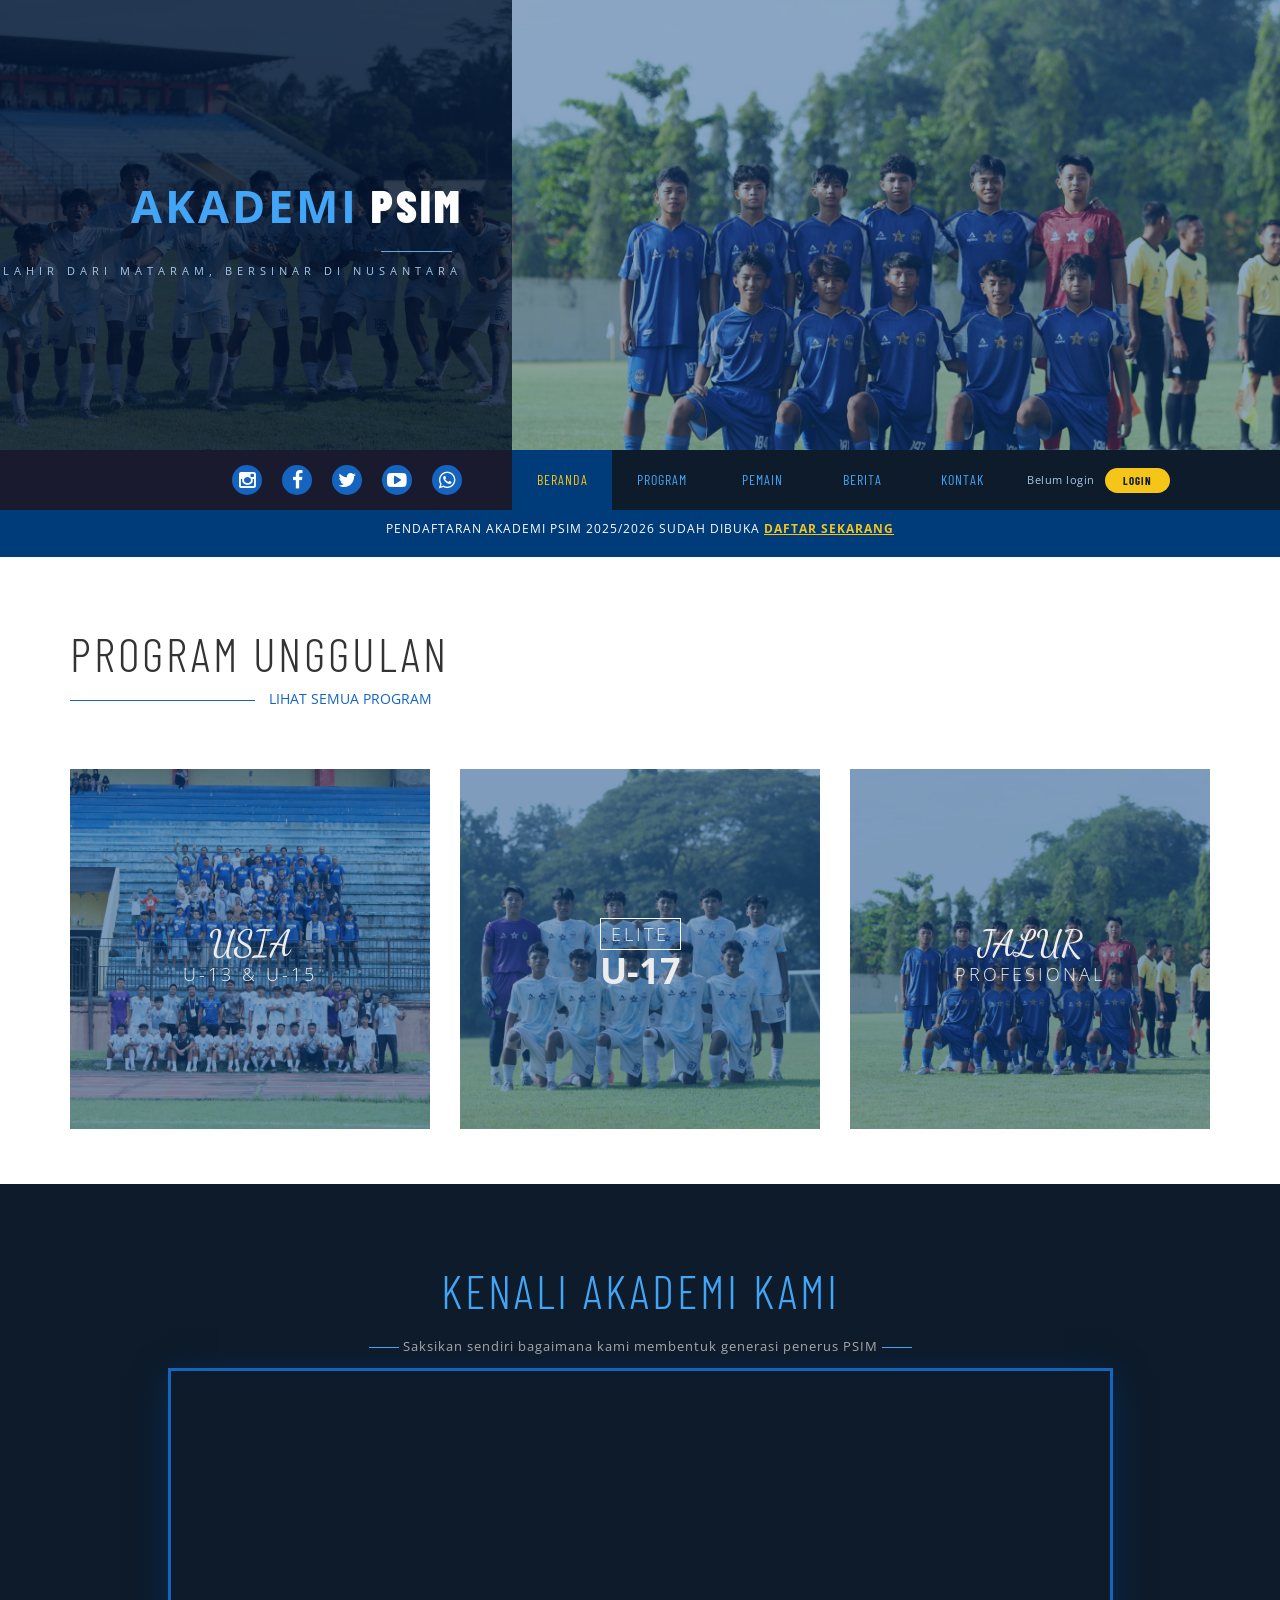
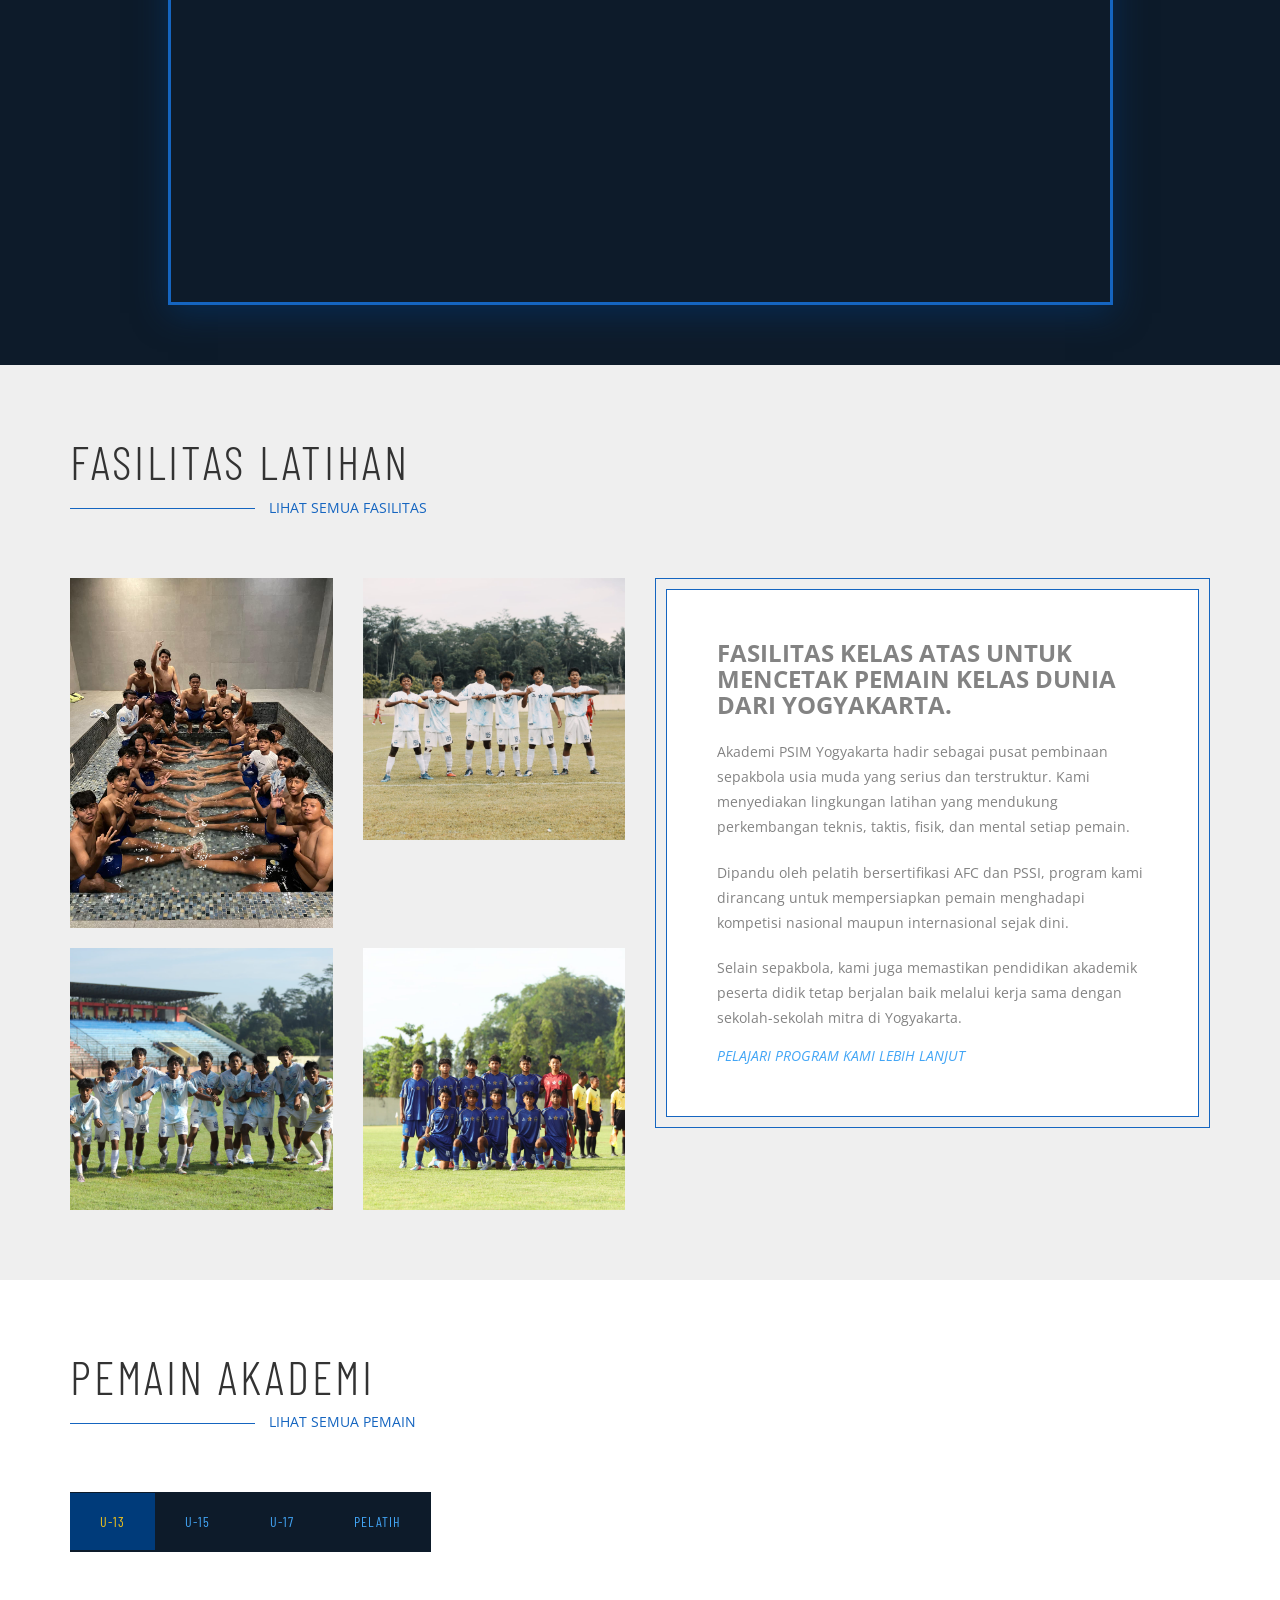
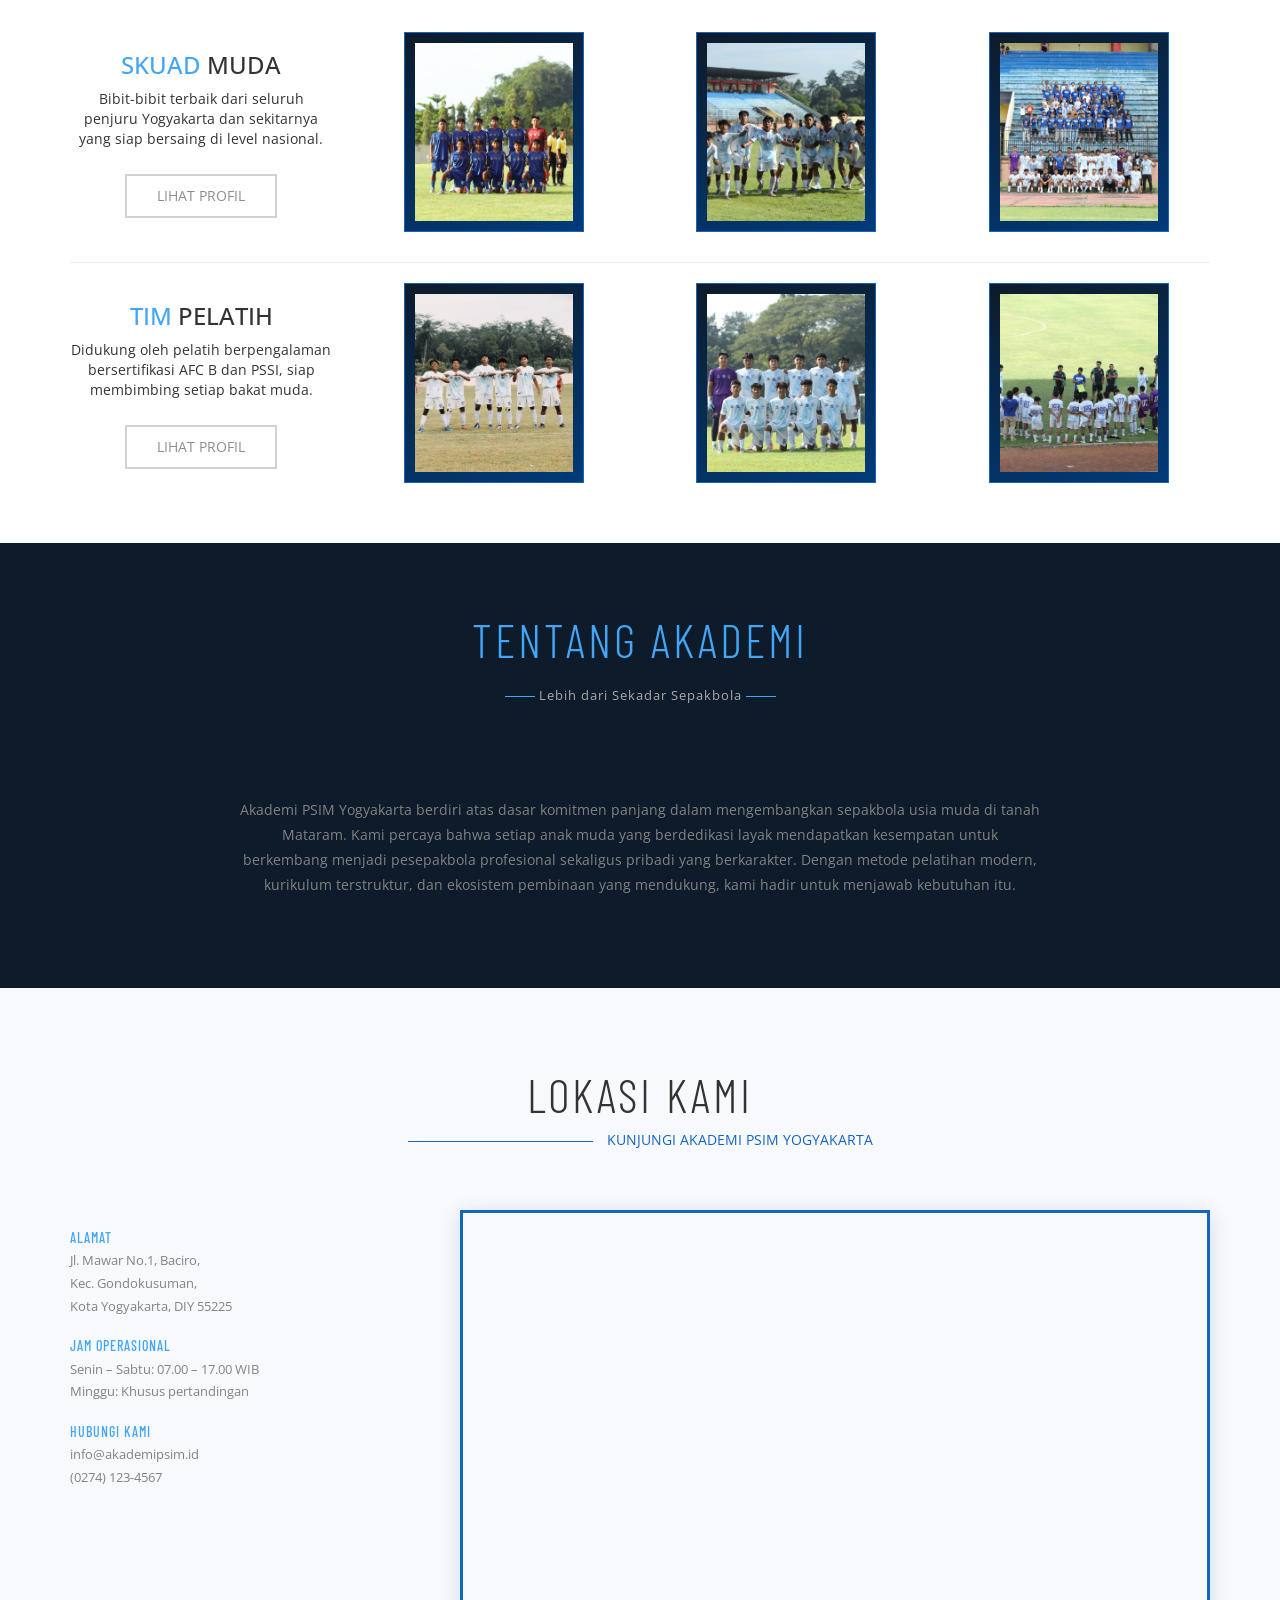
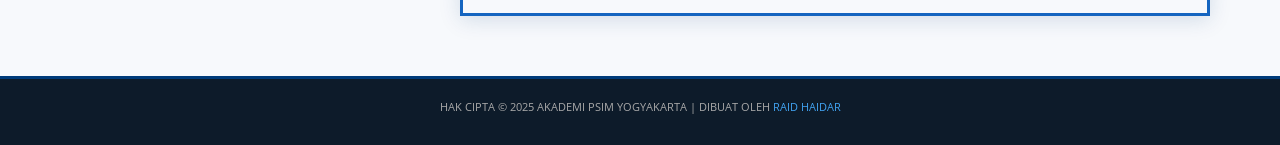
==== commit 4b9bd4ea: "Update index.html" ====
--- a/index.html
+++ b/index.html
@@ -7,12 +7,24 @@
         <title>Akademi PSIM Yogyakarta</title>
         <meta name="description" content="Akademi sepakbola resmi PSIM Yogyakarta – tempat lahirnya bintang-bintang masa depan dari tanah Mataram.">
         <meta name="author" content="Raid Haidar">
+                <!-- 
+        Luxury Gold Template
+        http://www.templatemo.com/preview/templatemo_456_luxury_gold
+        -->
         <link href='https://fonts.googleapis.com/css?family=Open+Sans:400,300,400italic,700' rel='stylesheet' type='text/css'>
         <link href='https://fonts.googleapis.com/css?family=Dancing+Script' rel='stylesheet' type='text/css'>
         <link href='https://fonts.googleapis.com/css2?family=Barlow+Condensed:wght@400;600;700;900&display=swap' rel='stylesheet' type='text/css'>
         <link href="css/font-awesome.min.css" rel="stylesheet">
         <link href="css/bootstrap.min.css" rel="stylesheet">
         <link href="css/templatemo-style.css" rel="stylesheet">
+
+                <!-- HTML5 shim and Respond.js for IE8 support of HTML5 elements and media queries -->
+        <!-- WARNING: Respond.js doesn't work if you view the page via file:// -->
+        <!--[if lt IE 9]>
+        <script src="https://oss.maxcdn.com/html5shiv/3.7.2/html5shiv.min.js"></script>
+        <script src="https://oss.maxcdn.com/respond/1.4.2/respond.min.js"></script>
+        <![endif]-->
+        
     </head>
     <body>
         <!-- Header -->
@@ -63,7 +75,7 @@
         <!-- end Header -->
 
         <div class="daftar-banner text-center">
-            <p class="text-uppercase">Pendaftaran Akademi PSIM 2025/2026 Sudah Dibuka &mdash; <a href="#kontak">Daftar Sekarang</a></p>
+            <p class="text-uppercase">Pendaftaran Akademi PSIM 2025/2026 Sudah Dibuka <a href="#kontak">Daftar Sekarang</a></p>
         </div>
 
         <section class="container">
@@ -342,4 +354,4 @@
             });
         </script>
     </body>
-</html>+</html>
